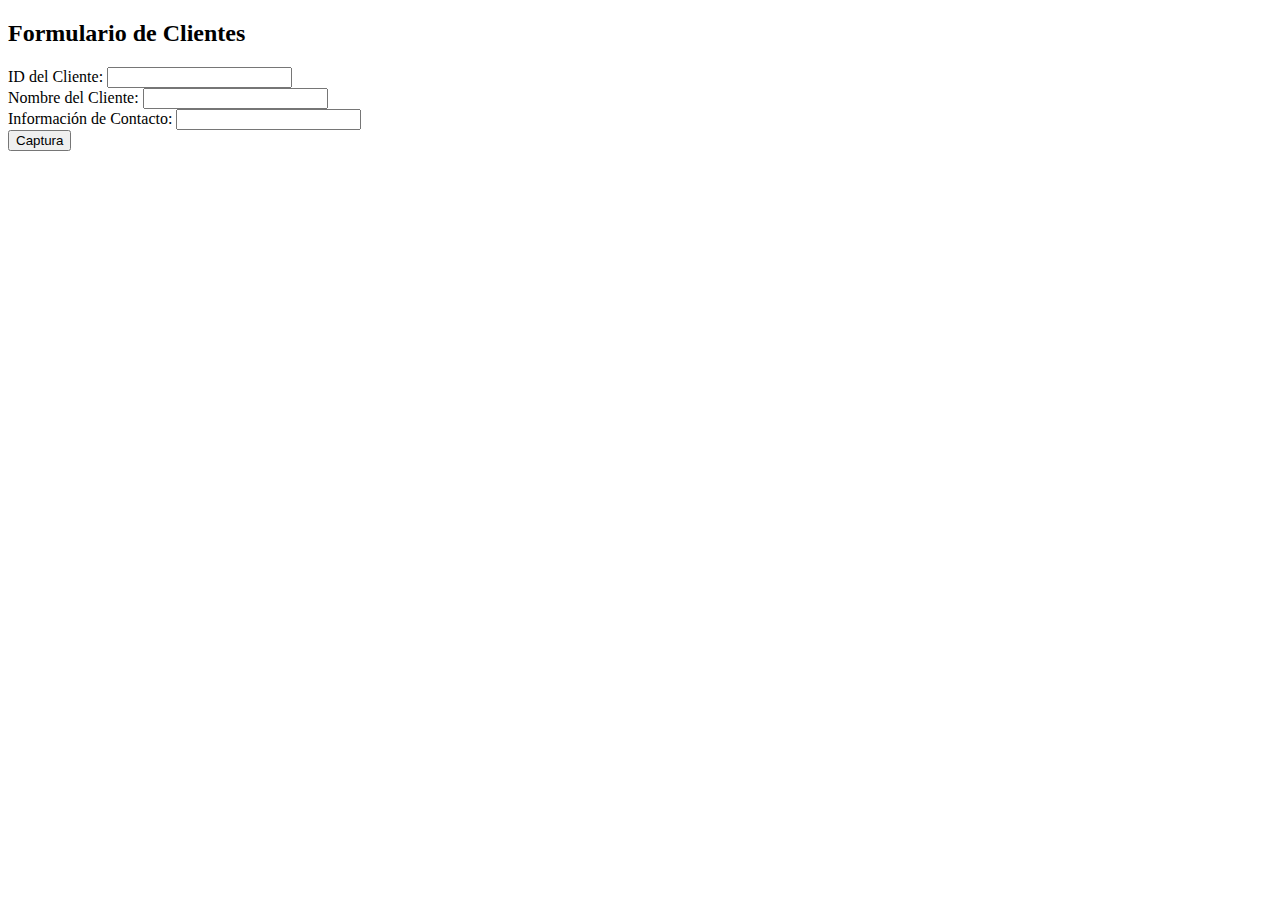
==== Formulario_clientes.html @ 1b48dcc8 "Creacion de formularios y script.php" ====
<!DOCTYPE html>
<html lang="es">
<head>
    <meta charset="UTF-8">
    <meta name="viewport" content="width=device-width, initial-scale=1.0">
    <title>Formulario de Clientes</title>
</head>
<body>

    <h2>Formulario de Clientes</h2>

    <form action="clientes.php" method="post">
        <!-- Campo para id_cliente -->
        <label for="id_cliente">ID del Cliente:</label>
        <input type="text" id="id_cliente" name="id_cliente" required><br>

        <label for="nombre_cliente">Nombre del Cliente:</label>
        <input type="text" id="nombre_cliente" name="nombre_cliente" required><br>

        <label for="informacion_contacto">Información de Contacto:</label>
        <input type="text" id="informacion_contacto" name="informacion_contacto" required><br>

        <!-- Puedes agregar más campos según tus necesidades -->

        <button type="submit" name="Captura"> Captura</button>
    </form>

</body>
</html>
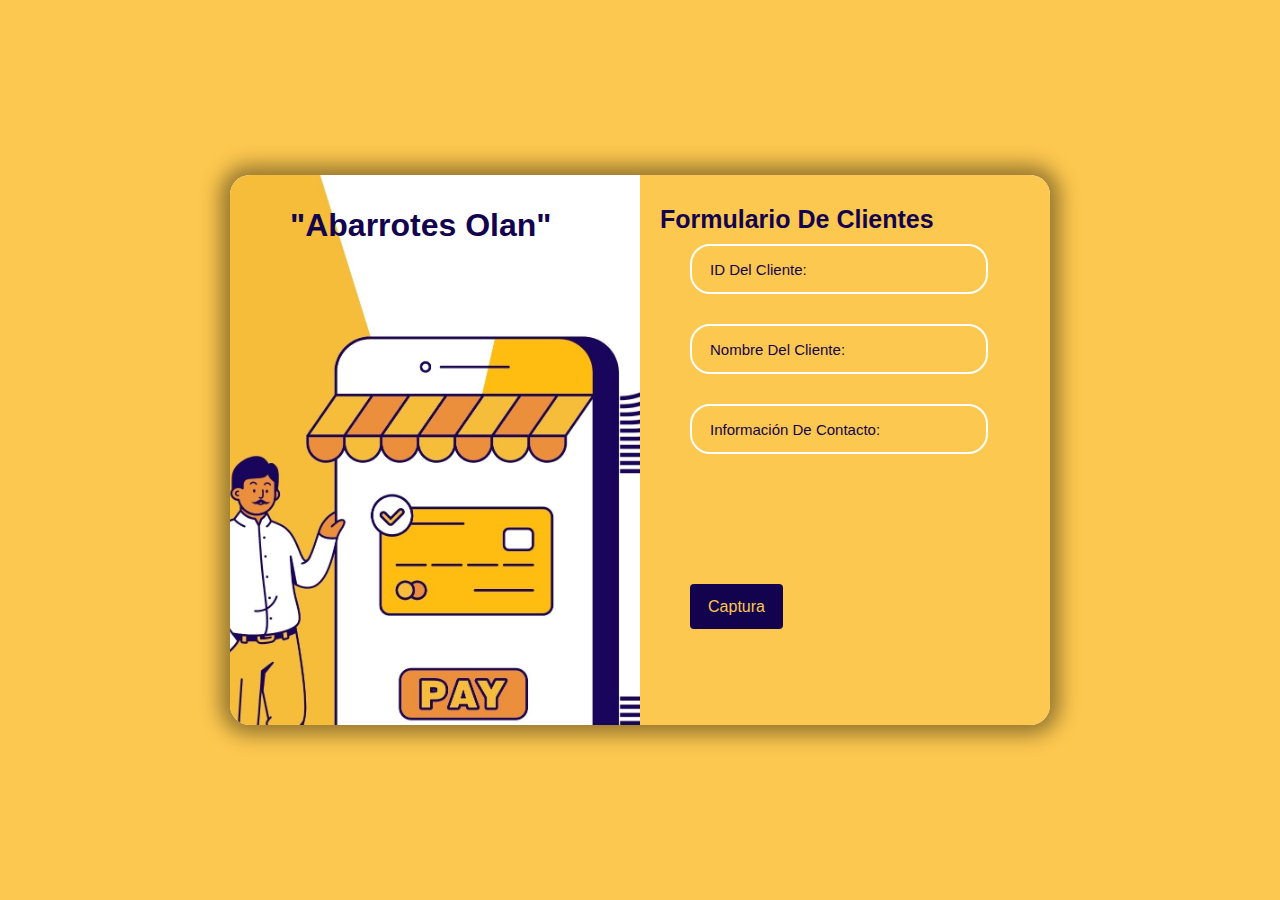
==== commit 2f415759: "diseño de los formularios" ====
--- a/Formulario_clientes.html
+++ b/Formulario_clientes.html
@@ -4,26 +4,46 @@
     <meta charset="UTF-8">
     <meta name="viewport" content="width=device-width, initial-scale=1.0">
     <title>Formulario de Clientes</title>
+    <link rel="stylesheet" href="estilos.css">
 </head>
 <body>
 
-    <h2>Formulario de Clientes</h2>
+    <div class="container">
 
-    <form action="clientes.php" method="post">
-        <!-- Campo para id_cliente -->
-        <label for="id_cliente">ID del Cliente:</label>
-        <input type="text" id="id_cliente" name="id_cliente" required><br>
+        <div class="item">
 
-        <label for="nombre_cliente">Nombre del Cliente:</label>
-        <input type="text" id="nombre_cliente" name="nombre_cliente" required><br>
+            <div class="contact">
+                <div class="first-text"></div>
+                <h3>"Abarrotes Olan"</h3>
+            </div>
 
-        <label for="informacion_contacto">Información de Contacto:</label>
-        <input type="text" id="informacion_contacto" name="informacion_contacto" required><br>
+            <div class="submit-form">
+                <h4 class="third-text text">Formulario de Clientes</h4>
+                <form action="clientes.php" method="post">
 
-        <!-- Puedes agregar más campos según tus necesidades -->
+                    <div class="input-box">
+                        <input type="text" class="input" id="id_cliente" name="id_cliente" required><br>
+                        <label for="id_cliente">ID del Cliente:</label>
+                    </div>
 
-        <button type="submit" name="Captura"> Captura</button>
-    </form>
+                    <div class="input-box">
+                        <input type="text" class="input" id="nombre_cliente" name="nombre_cliente" required><br>
+                        <label for="nombre_cliente">Nombre del Cliente:</label>
+                    </div>
+
+                    <div class="input-box">
+                        <input type="text" class="input" id="informacion_contacto" name="informacion_contacto" required><br>
+                        <label for="informacion_contacto">Información de Contacto:</label>
+                    </div>
+                   
+                    <button type="submit" class="btn" name="Captura"> Captura</button>
+                </form>
+
+    
+            </div>
+
+        </div>
+    </div>
 
 </body>
 </html>
--- a/estilos.css
+++ b/estilos.css
@@ -0,0 +1,209 @@
+@import url('https://fonts.googleapis.com/css2?family=Josefin+Sans&family=Roboto+Slab:wght@500&display=swap');
+
+
+
+:root{
+    --amarillo:#fdc84f;
+}
+
+*{
+    margin:0; padding: 0;
+    box-sizing: border-box;
+    font-family: Verdana, Geneva, Tahoma, sans-serif;
+    outline: none;border: none;
+    text-decoration: none;
+    text-transform: capitalize;
+    transition: .2s linear;
+}
+
+
+body{
+    display: flex;
+    justify-content: center;
+    align-items: center;
+    min-height: 100vh;
+    
+}
+
+form {
+    padding: 0 50px;
+    height: 100%;
+    width: 100%;
+    overflow: hidden;
+   
+}
+
+.input-box{
+    height: 50px;
+    width: 80%;
+    margin: 30px 0;
+    position: relative;
+}
+
+.input{
+    width: 120%;
+    height: 100%;
+    background: transparent;
+    border: 2px solid #fff;
+    border-radius: 20px;
+    outline: none;
+    padding-left: 10px;
+    color: #13034e;
+    font-size: 16px;
+}
+
+.input-box label{
+    position: absolute;
+    top: 50%;
+    left: 10px;
+    padding-left: 10px;
+    transform: translateY(-50%);
+    font-size: 15px;
+    font-weight: 500;
+    color: #13034e;
+    transition: .3s;
+}
+
+.input-box .input:focus ~ label,
+.input-box .input:valid ~ label{
+    top: -1px;
+    left: 10px;
+    background: #fdc84f;
+    font-weight: 500;
+    font-size: 12px;
+    padding: 5px;
+}
+
+.third-text{
+    font-size: 25px;
+    position: relative;
+    top: 20px;
+    left: 20px;
+    padding-top: 10px;
+    color: #13034e;
+}
+
+.container{
+    position: relative;
+    width: 100%;
+    height: 100vh;
+    background: var(--amarillo);
+    display: flex;
+    justify-content: center;
+    align-items: center;
+    
+}
+
+.item{
+    width: 100%;
+    height: 550px;
+    max-width: 820px;
+    background-color: #fff;
+    border-radius: 20px;
+    box-shadow: 0 0 20px 10px rgba(0,0,0,.4);
+    overflow: hidden;
+    grid-template-columns: repeat(2, 1fr);
+    display: grid;
+    z-index: 1000;
+}
+
+.contact{
+    display: flex;
+
+    min-height: 100vh;
+    background: url(imag/nuevo.jpg)no-repeat;  
+    background-size: cover;
+    background-position: center;
+}
+
+.contact h3{
+    font-size: 2rem;
+    color:#13034e;
+    margin: 0 .5rem;
+    padding: 2rem;
+}
+
+.contact span{
+ 
+
+    font-size: 3.5rem;
+    color: #19055b;
+    padding: 1rem 0;
+    line-height: 1.5;
+}
+
+.submit-form{
+    background: var(--amarillo);
+}
+
+.first-text{
+    padding-left: 20px;
+    padding-top: 20px;
+    font-size: 35px;
+    color: #fff;
+    font-weight: 600;
+    text-transform: capitalize;
+}
+
+.imagen{
+    height: 350px;
+    width: 300px;
+}
+
+
+.btn{
+    position: relative;
+    top: 100px;
+    background: #13034e;
+    outline: none;
+    border: none;
+    border-radius: 4px;
+    height: 45px;
+    width: 30%;
+    font-size: 16px;
+    color: #fdc84f;
+    cursor: pointer;
+    font-weight: 500;
+}
+
+
+
+
+
+@media(max-width:850px){
+    .item{
+        grid-template-columns: 1fr;
+    }
+    .contact{
+        display: none;
+    }
+    .text{
+        font-size: 40px;
+        text-align: center;
+    }
+
+    .btn{
+        width: 25%;
+        height: 40px;
+        font-size: 12px;
+    }
+}
+
+@media(max-width:480px){
+    .item{
+        grid-template-columns: 1fr;
+    }
+    .contact{
+        display: none;
+    }
+    .text{
+        font-size: 20px;
+        text-align: center;
+    }
+
+    .btn{
+        width: 20%;
+        height: 40px;
+        font-size: 12px;
+    }
+}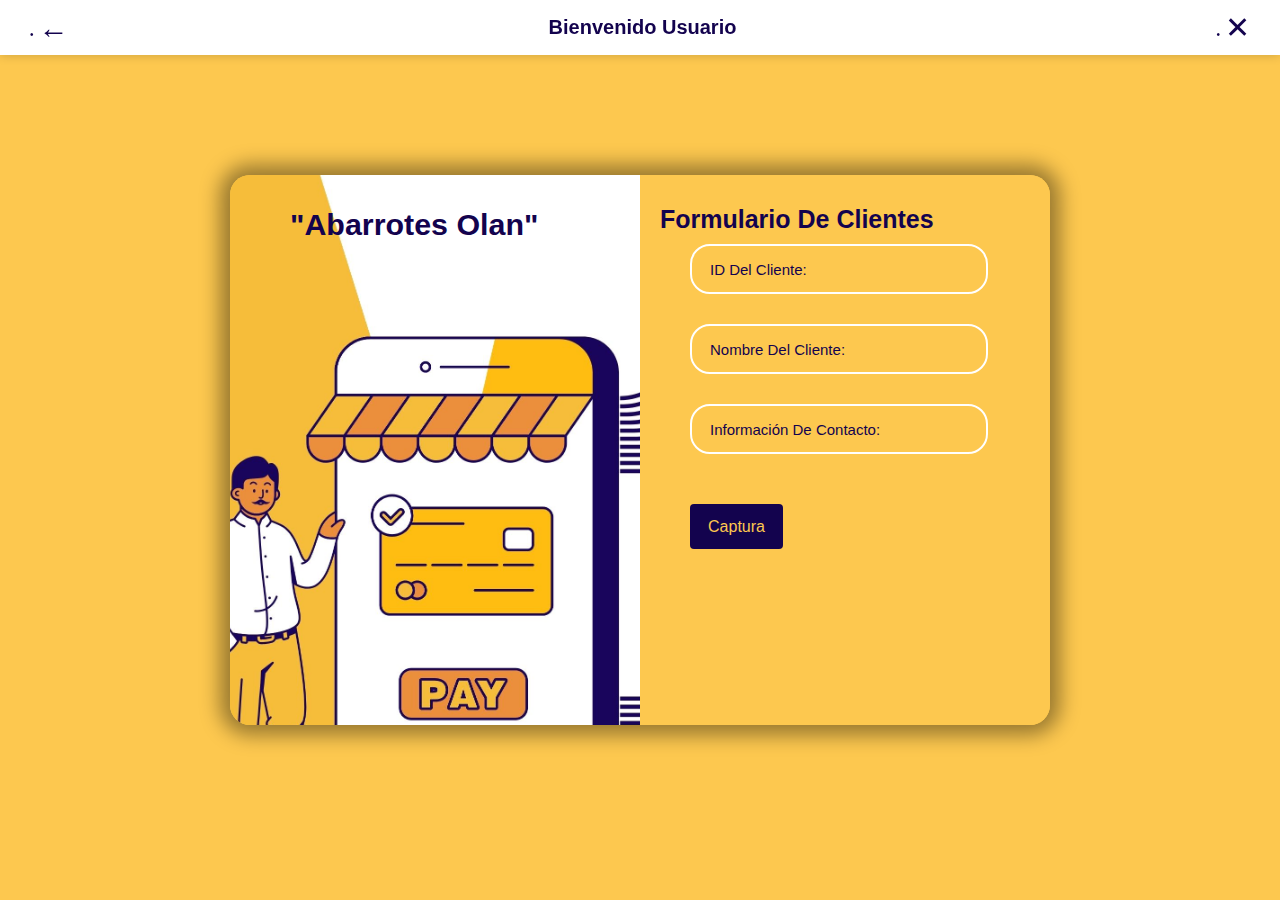
==== commit b7cc325e: "Pagina terminada" ====
--- a/Formulario_clientes.html
+++ b/Formulario_clientes.html
@@ -4,9 +4,16 @@
     <meta charset="UTF-8">
     <meta name="viewport" content="width=device-width, initial-scale=1.0">
     <title>Formulario de Clientes</title>
-    <link rel="stylesheet" href="estilos.css">
+    <link rel="stylesheet" href="estilosnormal.css">
 </head>
 <body>
+
+    <div class="barra">
+        <a href="TodosFor.html"><span class="icono regresar">&#8592;</span></a>
+        <h2>Bienvenido Usuario</h2>
+        <a href="indexx.html"><span class="icono salir">&#10005;</span></a>
+    </div>
+
 
     <div class="container">
 
--- a/estilosnormal.css
+++ b/estilosnormal.css
@@ -0,0 +1,279 @@
+@import url('https://fonts.googleapis.com/css2?family=Josefin+Sans&family=Roboto+Slab:wght@500&display=swap');
+
+
+
+:root{
+    --amarillo:#fdc84f;
+}
+
+*{
+    margin:0; padding: 0;
+    box-sizing: border-box;
+    font-family: Verdana, Geneva, Tahoma, sans-serif;
+    outline: none;border: none;
+    text-decoration: none;
+    text-transform: capitalize;
+    transition: .2s linear;
+}
+
+
+body{
+    display: flex;
+    justify-content: center;
+    align-items: center;
+    min-height: 100vh;
+    
+}
+
+form {
+    padding: 0 50px;
+    height: 100%;
+    width: 100%;
+    overflow: hidden;
+    
+    
+}
+
+
+
+
+
+.submit-form:hover {
+    max-height: 100%; /* Al pasar el ratón sobre el formulario, muestra el contenido completo */
+}
+
+
+.input-box{
+    height: 50px;
+    width: 80%;
+    margin: 30px 0;
+    position: relative;
+}
+
+.input{
+    width: 120%;
+    height: 100%;
+    background: transparent;
+    border: 2px solid #fff;
+    border-radius: 20px;
+    outline: none;
+    padding-left: 10px;
+    color: #13034e;
+    font-size: 16px;
+}
+
+.input-box label{
+    position: absolute;
+    top: 50%;
+    left: 10px;
+    padding-left: 10px;
+    transform: translateY(-50%);
+    font-size: 15px;
+    font-weight: 500;
+    color: #13034e;
+    transition: .3s;
+}
+
+.input-box .input:focus ~ label,
+.input-box .input:valid ~ label{
+    top: -1px;
+    left: 10px;
+    background: #fdc84f;
+    font-weight: 500;
+    font-size: 12px;
+    padding: 5px;
+}
+
+.third-text{
+    font-size: 25px;
+    position: relative;
+    top: 20px;
+    left: 20px;
+    padding-top: 10px;
+    color: #13034e;
+}
+
+.container{
+    position: relative;
+    width: 100%;
+    height: 100vh;
+    background: var(--amarillo);
+    display: flex;
+    justify-content: center;
+    align-items: center;
+    overflow-y: auto; 
+    margin: auto;
+
+
+
+}
+
+
+
+.item{
+    width: 100%;
+    height: 550px;
+    max-width: 820px;
+    background-color: #fdc84f;
+    border-radius: 20px;
+    box-shadow: 0 0 20px 10px rgba(0,0,0,.4);
+    overflow: hidden;
+    grid-template-columns: repeat(2, 1fr);
+    display: grid;
+    z-index: 1000;
+
+}
+
+.contact{
+    display: flex;
+
+    min-height: 100vh;
+    background: url(imag/nuevo.jpg)no-repeat;  
+    background-size: cover;
+    background-position: center;
+}
+
+.contact h3{
+    font-size: 1.9rem;
+    color:#13034e;
+    margin: 0 .5rem;
+    padding: 2rem;
+}
+
+.contact span{
+ 
+
+    font-size: 3.5rem;
+    color: #19055b;
+    padding: 1rem 0;
+    line-height: 1.5;
+}
+
+.submit-form{
+    background: var(--amarillo);
+}
+
+.first-text{
+    padding-left: 20px;
+    padding-top: 20px;
+    font-size: 35px;
+    color: #fff;
+    font-weight: 600;
+    text-transform: capitalize;
+}
+
+.imagen{
+    height: 350px;
+    width: 300px;
+}
+
+
+.btn{
+    background: #13034e;
+    outline: none;
+    border: none;
+    border-radius: 4px;
+    height: 45px;
+    width: 30%;
+    font-size: 16px;
+    color: #fdc84f;
+    cursor: pointer;
+    font-weight: 500;
+    margin-top: 20px; 
+}
+
+.barra {
+    display: flex;
+    justify-content: space-between;
+    align-items: center;
+    background-color: #fff;
+    color: #13034e;
+    padding: 10px 20px;
+    position: fixed;
+    top: 0;
+    left: 0;
+    width: 100%;
+    z-index: 1000;
+    box-shadow: 0 0 10px rgba(0, 0, 0, 0.2);
+}
+
+.barra h2 {
+    font-size: 20px;
+    margin: 0;
+}
+
+.icono {
+    font-size: 30px;
+    cursor: pointer;
+    color: #13034e;
+}
+
+.regresar,
+.salir {
+    margin: 0 10px;
+    transition: color 0.3s;
+}
+
+.regresar:hover,
+.salir:hover {
+    color: #fff; /* Cambia el color al pasar el mouse sobre los iconos */
+}
+
+.regresar::before,
+.salir::before {
+    content: '\2022'; /* Añade un pequeño círculo antes de los iconos */
+    font-size: 10px;
+    margin-right: 5px;
+}
+
+.regresar::before {
+    color: #13034e;
+}
+
+.salir::before {
+    color: #13034e;
+}
+
+
+
+
+
+
+@media(max-width:850px){
+    .item{
+        grid-template-columns: 1fr;
+    }
+    .contact{
+        display: none;
+    }
+    .text{
+        font-size: 40px;
+        text-align: center;
+    }
+
+    .btn{
+        width: 25%;
+        height: 40px;
+        font-size: 12px;
+    }
+}
+
+@media(max-width:480px){
+    .item{
+        grid-template-columns: 1fr;
+    }
+    .contact{
+        display: none;
+    }
+    .text{
+        font-size: 20px;
+        text-align: center;
+    }
+
+    .btn{
+        width: 20%;
+        height: 40px;
+        font-size: 12px;
+    }
+}
+
